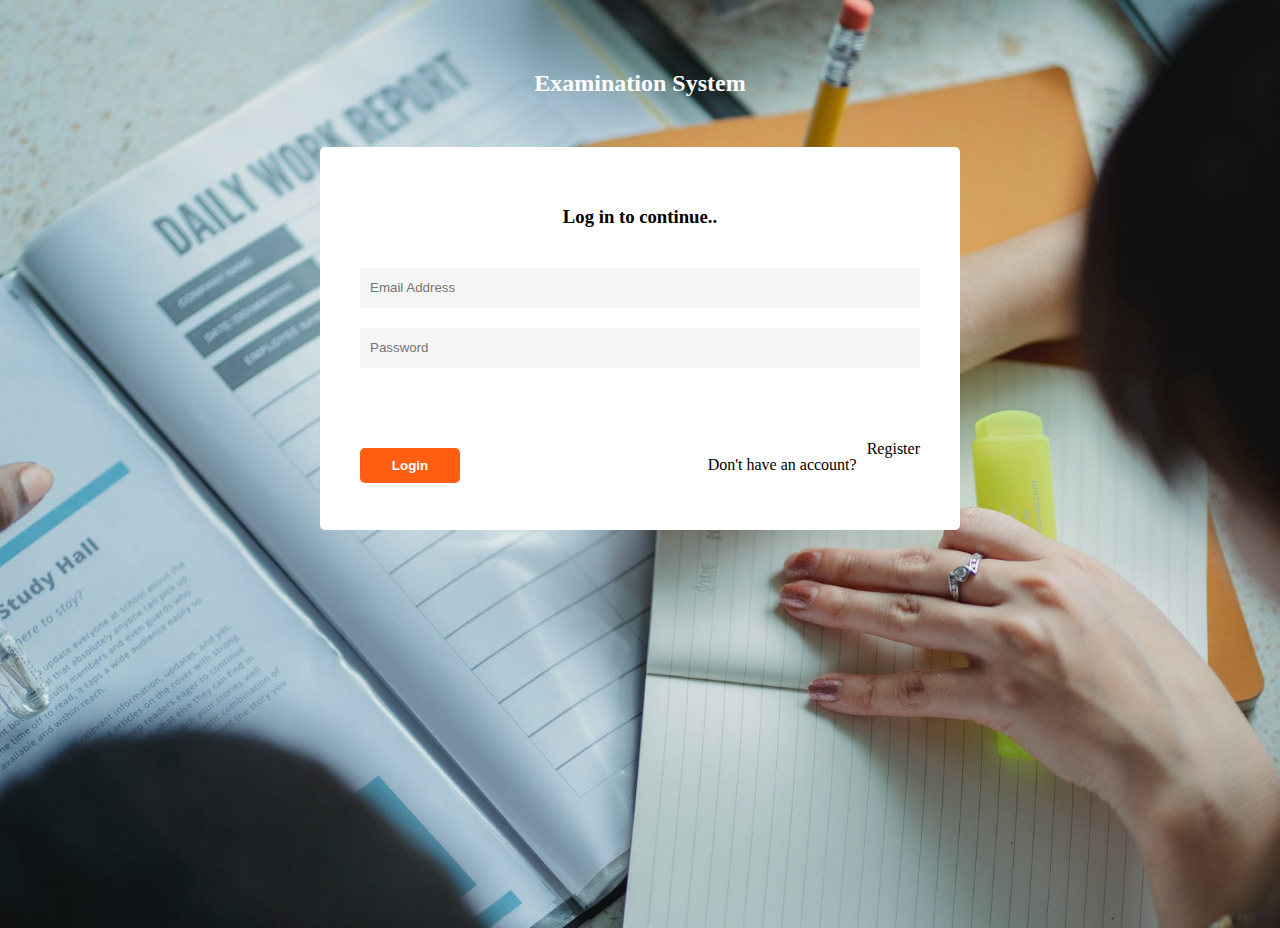
==== exam.html @ 64bfb72a "update" ====
<!DOCTYPE html>
<html lang="en">
  <head>
    <meta charset="UTF-8" />
    <meta http-equiv="X-UA-Compatible" content="IE=edge" />
    <meta name="viewport" content="width=device-width, initial-scale=1.0" />
    <link rel="stylesheet" href="css/bootstrap.min.css">
    <link rel="stylesheet" href="css/all.min.css" />
    <link rel="stylesheet" href="css/main.css" />
    <title>Exam</title>

  </head>
  <body id="background-image" onLoad="startExam()">
    <div id="exam-page">
       <form action="result.html" method="POST" onsubmit="studentResult()">
      <div class="container pt-5">
        <div class="row">
            <div class="col-md-7">
                
                    <div class="question bg-white p-3 border-bottom">
                        <div class="d-flex flex-row justify-content-between align-items-center mcq">
                          
                            <h4>MCQ Quiz</h4>
                            <div>
                              <span id="page"></span> 
                              <a class="btn btn-primary border-success align-items-center btn-dark ms-3"  href="javascript:markedquestion()" id="markedQuestion">Mark
                          
                              </a>
                            </div>
                        </div>
                    </div>
                    <div class="question bg-white p-3 border-bottom">
                        <div class="d-flex flex-row align-items-center question-title">
                            <h3>Q.</h3>
                            <h5 class="mt-1 ms-2" id="question"></h5>
                        </div>
                        <section id="answers" class="text-start">
                        </section>
                      
                    </div>
                    <div class="d-flex flex-row justify-content-between align-items-center p-3 bg-white">
                      <a class="btn btn-secondary d-flex align-items-center" href="javascript:prevPage()" id="btn_prev">
                        <i class="fa fa-angle-left mt-1 me-2"></i>previous
                      </a>
                      
                      
                      <input class="btn border-success align-items-center" type="submit" value="Finish" />

                      <a class="btn btn-primary border-success align-items-center btn-success" href="javascript:nextPage()" id="btn_next">Next
                        <i class="fa fa-angle-right ms-2"></i>
                      </a>
                    </div>
                
            </div>
            <div class="col-md-5">
              <div id="progress">
                <div class="card text-dark bg-light mb-3">
                  <div class="card-header">Timer</div>
                  <div class="card-body">
                    <div class="circle per">
                      <div class="inner"></div>
                    </div>
                  </div>
                </div>
              </div>

              <div class="question bg-white p-3 border-bottom">
                <div class="d-flex flex-row justify-content-between align-items-center mcq">
                    <h4>Mark Questions</h4><span id="numbermarkQuestions">0</span>
                </div>
            </div>
            <div class="question bg-white p-3 border-bottom">
                <div class="d-flex flex-row align-items-center question-title">
                  <div id="marked-qusestions"> 
                  </div>
                </div>
              
            </div>
            </div>
        </div>

       
    
    
      </div>
      
    </form>
    </div>
    



    <script src="js/bootstrap.min.js"></script>
    <script src="js/main.js"></script>


  </body>
</html>
---- css/main.css ----
* {
  box-sizing: border-box;
}

a
{
  text-decoration: none;
  color: #000;
}

#background-image {
  background-image: url("../images/registerbackground.jpeg");
  height: 100vh;
  background-size: cover;
  text-align: center;
}
/* Start Page Register And Login*/

#register-page h2,
#login-page h2 {
  padding-top: 50px;
  color: #fff;
}

@media (max-width: 426px) {
  #register-page h2,
  #login-page h2 {
    padding-top: 20px;
  }
}

#register-page .register-form,
#login-page .login-form {
  background-color: #fff;
  width: 50vw;
  margin: 50px auto;
  border-radius: 5px;
  padding: 40px;
}

@media (max-width: 426px) {
  #register-page .register-form,
  #login-page .login-form {
    width: 90vw;
    margin: 30px auto;
  }
}

#register-page .register-form form,
#login-page .login-form form {
  margin-top: 30px;
}

#register-page .register-form form .form-input,
#login-page .login-form form .form-input {
  position: relative;
}

#register-page .register-form form .form-input i,
#login-page .login-form form .form-input i {
  position: absolute;
  right: 15px;
  top: 23px;
}

#register-page .register-form form input:not(input[type="submit"]),
#login-page .login-form form input:not(input[type="submit"]) {
  height: 40px;
  margin: 10px 0px;
  width: 100%;
  padding-left: 10px;
  background-color: #f6f6f6;
  border: none;
}

#register-page .register-form form .button,
#login-page .login-form form .button {
  text-align: left;
  display: flex;
  justify-content: space-between;
  align-items: baseline;
  flex-wrap: wrap;
}

#register-page .register-form form input[type="submit"],
#login-page .login-form form input[type="submit"] {
  background-color: #ff5e13;
  color: #fff;
  font-weight: bold;
  border: none;
  padding: 10px 20px;
  border-radius: 5px;
  cursor: pointer;
  width: 100px;
  margin-top: 20px;
}

#register-page .register-form form :focus-visible,
#login-page .login-form form :focus-visible {
  outline: none;
}

#register-page .register-form form .have-account,
#login-page .login-form form .no-account {
  display: flex;
  flex-wrap: wrap;
}

#register-page .register-form form .have-account a,
#login-page .login-form form .no-account a {
  margin-left: 10px;
  text-decoration: none;
}

#message-login {
  color: red;
  visibility: hidden;
}
/* End Page Register And Login*/

/* Start Page Exam Page */

#progress .card-body
{
  margin: auto;
}

#exam-page .circle {
  position: relative;
  width: 150px;
  height: 150px;
  margin: 0.5rem;
  border-radius: 50%;
  background: #FFCDB2;
  overflow: hidden;
  background-image: conic-gradient(#FFCDB2 0%, #ff5e13 0);
}

#exam-page .circle .inner {
  display: flex;
  justify-content: center;
  align-items: center;
  position: absolute;
  top: 50%;
  left: 50%;
  transform: translate(-50%, -50%);
  width: 115px;
  height: 115px;
  background: #000;
  border-radius: 50%;
  font-size: 1.85em;
  font-weight: 300;
  color: rgba(255, 255, 255, 0.75);
}


#exam-page label.radio {
  cursor: pointer;
}

#exam-page label.radio input {
  position: absolute;
  top: 0;
  left: 0;
  visibility: hidden;
  pointer-events: none;
}

#exam-page label.radio span {
  padding: 10px;
  border: 1px solid #ff5e13;
  display: inline-block;
  color: #ff5e13;
  width: max-content;
  text-align: center;
  border-radius: 3px;
  margin-top: 7px;
  text-transform: uppercase;
}

#exam-page label.radio input:checked + span {
  border-color: #ff5e13;
  background-color: #ff5e13;
  color: #fff;
}

#exam-page .btn {
  outline: 0 !important;
  box-shadow: none !important;
}

#exam-page .btn {
  outline: 0 !important;
  box-shadow: none !important;
}

#exam-page .question-title h3 
{
  color: #ff5e13;
}

#exam-page input[type="submit"] 
{
  background-color: #ff5e13;
  color: #fff;
  border: none;
}
/* End Page Exam Page */


/* Start Page Result */

#result-page .show 
{
  background-color: #fff;
}

/* End Page Result */
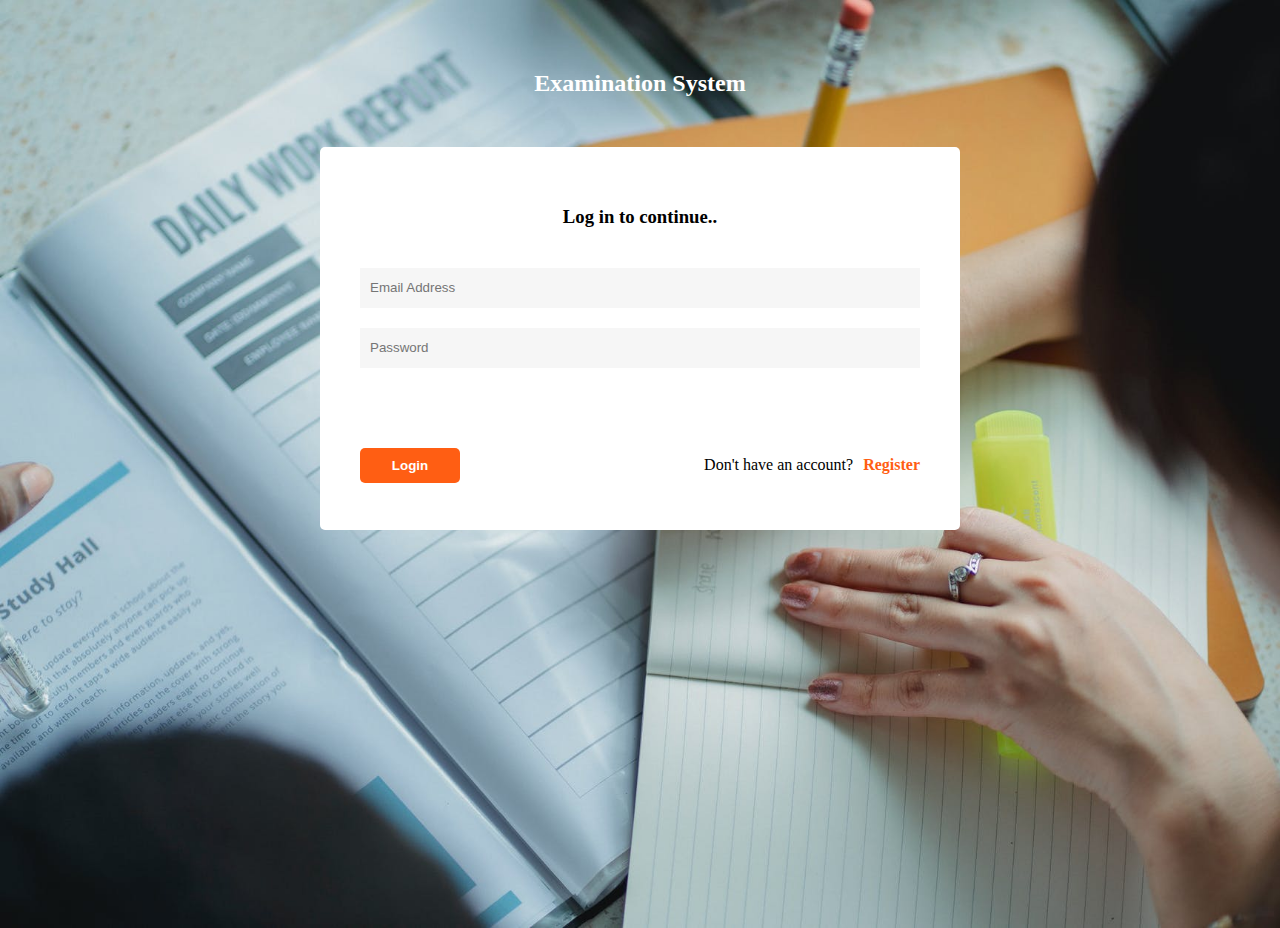
==== commit 22caa036: "update" ====
--- a/exam.html
+++ b/exam.html
@@ -9,10 +9,12 @@
     <link rel="stylesheet" href="css/main.css" />
     <title>Exam</title>
 
+
   </head>
   <body id="background-image" onLoad="startExam()">
+    
     <div id="exam-page">
-       <form action="result.html" method="POST" onsubmit="studentResult()">
+       <form action="javascript:resultPage()" method="POST" onsubmit="studentResult()">
       <div class="container pt-5">
         <div class="row">
             <div class="col-md-7">
@@ -93,6 +95,5 @@
     <script src="js/bootstrap.min.js"></script>
     <script src="js/main.js"></script>
 
-
   </body>
 </html>
--- a/css/main.css
+++ b/css/main.css
@@ -104,12 +104,15 @@
 #login-page .login-form form .no-account {
   display: flex;
   flex-wrap: wrap;
+  align-items: center;
 }
 
 #register-page .register-form form .have-account a,
 #login-page .login-form form .no-account a {
   margin-left: 10px;
   text-decoration: none;
+  color: #ff5e13;
+  font-weight: bold;
 }
 
 #message-login {
@@ -171,11 +174,9 @@
   border: 1px solid #ff5e13;
   display: inline-block;
   color: #ff5e13;
-  width: max-content;
-  text-align: center;
+  max-width: 100%;
   border-radius: 3px;
   margin-top: 7px;
-  text-transform: uppercase;
 }
 
 #exam-page label.radio input:checked + span {
@@ -205,6 +206,14 @@
   color: #fff;
   border: none;
 }
+
+#marked-qusestions
+{
+  display: flex;
+    flex-wrap: wrap;
+    gap: 20px;
+}
+
 /* End Page Exam Page */
 
 
